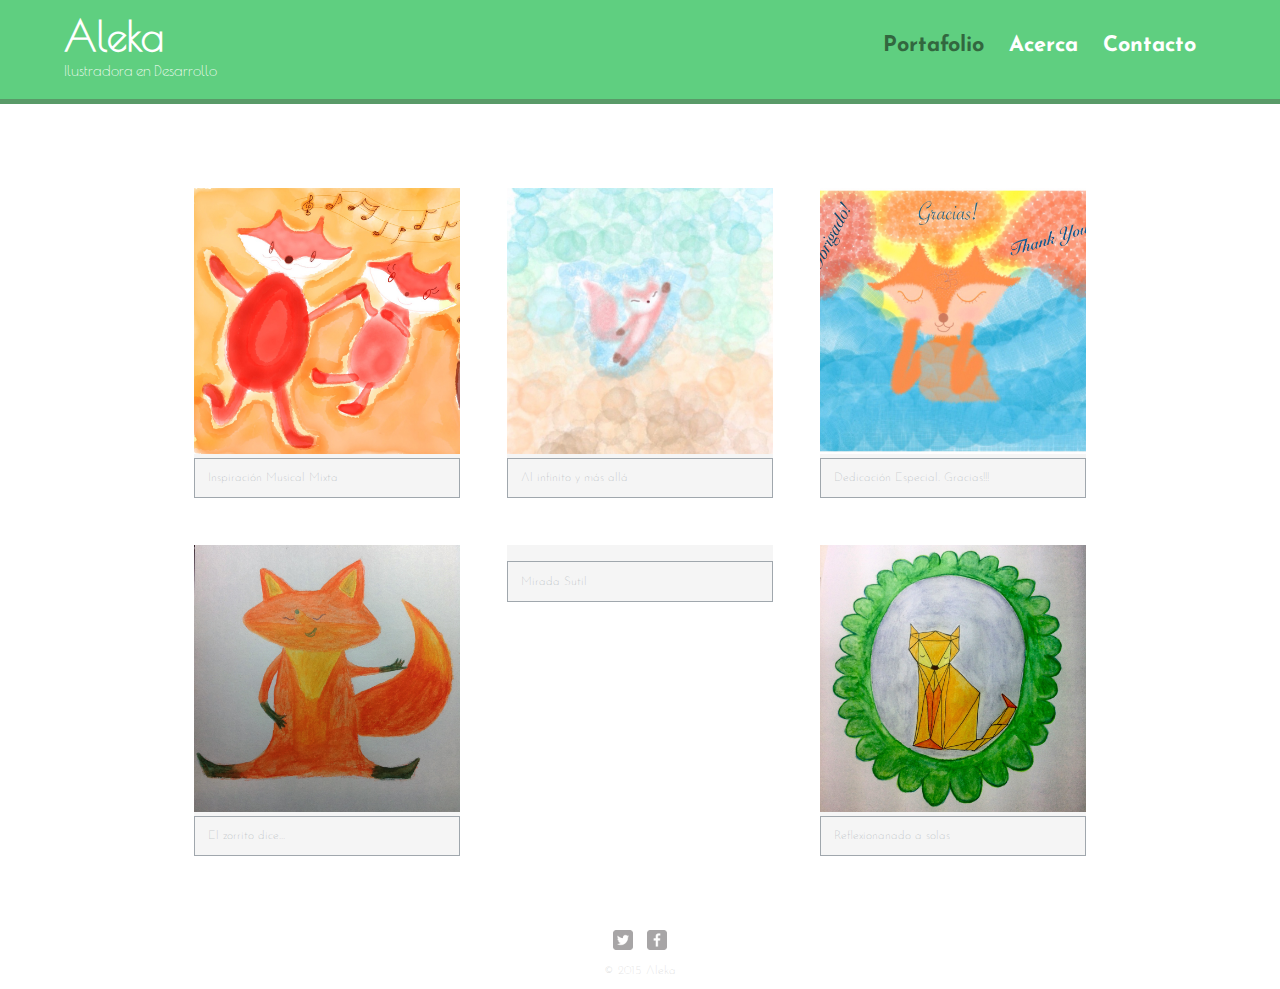
==== index.html @ fcf1d80f "Subo todo" ====
<!DOCTYPE html>
<html>
	<head>
		<meta charset="utf-8">
		<title>Aleka | Ilustradora en Desarrollo</title>
		<link rel="stylesheet" href="css/normalize.css">
		<link href='http://fonts.googleapis.com/css?family=Poiret+One%7CJosefin+Sans:300,400,600,700' rel='stylesheet' type='text/css'>
		<link rel="stylesheet" href="css/main.css">
		<link rel="stylesheet" href="css/responsive.css">
		<meta name="viewport" content="width=device-width, initial-scale=1.0">
	</head>
	<body>
		<header>
			<a href="index.html" id="logo">
				<h1>Aleka</h1>
				<h2>Ilustradora en Desarrollo</h2>
			</a>
			<nav>
				<ul>
					<li><a href="index.html" class="selected">Portafolio</a></li>
					<li><a href="about.html">Acerca</a></li>
					<li><a href="contact.html">Contacto</a></li>
				</ul>
			</nav>
		</header>
		<div id="wrapper">
			<section>
				<ul id="gallery">
					<li>
						<a href="img/image_01.jpg">
							<img src="img/image_01.jpg" alt="">
							<p>Inspiración Musical Mixta</p>
						</a>
					</li>
					<li>
						<a href="img/image_02.jpg">
							<img src="img/image_02.jpg" alt="">
							<p>Al infinito y más allá</p>
						</a>
					</li>
					<li>
						<a href="img/image_03.jpg">
							<img src="img/image_03.jpg" alt="">
							<p>Dedicación Especial. Gracias!!!</p>
						</a>
					</li>
					<li>
						<a href="img/image_04.jpg">
							<img src="img/image_04.jpg" alt="">
							<p>El zorrito dice...</p>
						</a>
					</li>
					<li>
						<a href="img/image_05.jpg">
							<img src="img/image_05.jpg" alt="">
							<p>Mirada Sutil</p>
						</a>
					</li>
					<li>
						<a href="img/image_06.jpg">
							<img src="img/image_06.jpg" alt="">
							<p>Reflexionanado a solas</p>
						</a>
					</li>
				</ul>
			</section>
			<footer>
				<a href="http://twitter.com/vi_aleka">
					<img src="img/twitter-wrap.png" alt="Twitter Logo" class="social-icon">
				</a>
				<a href="http://facebook.com/alekaincolors">
					<img src="img/facebook-wrap.png" alt="Facebook Logo" class="social-icon">
				</a>
				<p>&copy; 2015 Aleka</p>
			</footer>
		</div>
	</body>
</html>
---- css/main.css ----
/**********************************
COMMENTS GENERAL
***********************************/

/*
margin
0 => top and bottom
auto => left and right


ID Selectors => # 
Type Selectors => a, header 
Descendant Selectors => nav a 
Pseudo-Class => nav a:visited , nav a:hover
*/



/**********************************
GENERAL
***********************************/

body {
	font-family: 'Josefin Sans', sans-serif;
	font-weight: lighter;
}

#wrapper {
	max-width: 940px;
	margin: 0 auto;
	padding: 0 5%;
}

a {
  text-decoration: none;
}

img {
	max-width: 100%;
}

h3 {
	margin: 0 0 1em 0;
}



/**********************************
HEADING
***********************************/

header {
	float: left;
	margin: 0 0 30px 0;
	padding: 5px 0 0 0;
	width: 100%;
}

#logo {
	text-align: center;
	margin: 0;
}

h1 {
	font-family: 'Poiret One', sans-serif;
	margin: 15px 0;
	font-size: 1.75em;
	font-weight: bold;
	line-height: 0.8em;
}

h2 {
	font-family: 'Poiret One', sans-serif;
	font-size: 0.95em;
	margin: -5px 0 0;
	font-weight: 500;
}



/**********************************
NAVIGATION
***********************************/

nav {
	text-align: center;
	padding: 10px 0;
	margin: 20px 0 0;
}

nav ul {
	list-style: none;
	margin: 0 10px;
	padding: 0;
}

nav li {
	display: inline-block;
}

nav a {
	font-size: 1.20em;
	font-weight: 800;
	padding: 15px 10px;
}



/**********************************
FOOTER
***********************************/

footer {
	font-size: 0.75em;
	text-align: center;
	clear: both;
	padding-top: 50px;
	color: #ccc;
}

.social-icon {
	width: 20px;
	height: 20px;
	margin: 0 5px;
}



/**********************************
PAGE: PORTFOLIO
***********************************/

#gallery {
	margin: 0;
	padding: 0;
	list-style: none;
}


#gallery li {
	float: left;
	width: 45%;
	margin: 2.5%;
	background-color: #f5f5f5;
	color: #bdc3c7;
}

#gallery li a p {
  margin: 0;
  padding: 5%;
  font-size: 0.75em;
  color: #A0A7AD;
  border: #39ADD1;
  border-style: double;
}



/**********************************
PAGE: ABOUT
***********************************/

.profile-photo{
	clear: both;
	display: block;
	max-width: 200px;
	margin: 0 auto 30px;
	border-radius: 70%
}



/**********************************
PAGE: CONTACT
***********************************/

.contact-info {
	list-style: none;
	padding: 0;
	margin: 0;
	font-size: 0.9em;
}

.contact-info a {
	display: block;
	min-height: 20px;
	background-repeat: no-repeat;
	background-size: 20px 20px;
	padding: 0 0 0 30px;
	margin: 0 0 10px;
}

.contact-info li.phone a {
	background-image: url('../img/phone.png');
}

.contact-info li.mail a {
	background-image: url('../img/mail.png');
}

.contact-info li.twitter a {
	background-image: url('../img/twitter.png');
}



/**********************************
COLORS
***********************************/

/* Site body */
body {
	background-color: #fff;
	color: #999;
}

/* Green Header */
header {
	background:#5fcf80;
  	border-color: #599a68;
}

/* Nav background on mobile */
nav {
	background: #5fcf80;
}

/* Logo Text */
h1, h2 {
	color: white;
}

/* Links */
a {
	color: #39ADD1;
}

/* Nav link */
nav a, nav a:visited {
	color: #fff;
}

/* Selected Nav link */
nav a.selected, nav a:hover{
	color: #32673f;
}
---- css/responsive.css ----
@media screen and (min-width: 320px) {

	/**********************************
  PAGE: PORTFOLIO
  ***********************************/

	#gallery li a p {
	  	/*
	  	border-style: solid;
	  	border-width: thin;
	  	*/
	  	border: 1px double;
	}

}


@media screen and (min-width: 480px) {

	/**********************************
  TWO COLUMN LAYOUT / PAGE: CONTACT
  ***********************************/

	#primary {
		width: 50%;
		float: left;
	}

	#secondary {
		width: 40%;
		float: right;
	}



	/**********************************
	3 * 5 = 15
	100% - 15% = 85%
	85 / 3 = 28.333333333
	***********************************/

	/**********************************
  PAGE: PORTFOLIO
  ***********************************/

	#gallery li {
		width: 28.3333%;
	}


	#gallery li:nth-child(3n+1) {
    clear: left;
  }
  
  /*
	#gallery li a p {
	  	border-style: double;
	}
	*/



  /**********************************
  PAGE: ABOUT
  ***********************************/

  .profile-photo {
    float: left;
    margin: 0 5% 80px 0;
  }
  
}


@media screen and (min-width: 660px) {

/**********************************
  HEADER
  ***********************************/

  nav {
    background: none;
    float: right;
    font-size: 1.125em;
    margin-right: 5%;
    text-align: right;
    width: 45%;
  }
  
  #logo {
    float: left;
    margin-left: 5%;
    text-align: left;
    width: 45%;
  }
  
  h1 {
    font-size: 2.5em;
  }
  
  h2 {
    font-size: 0.925em;
    margin-bottom: 20px;
  }
  
  header {
    border-bottom: 5px solid #599a68;
    margin-bottom: 60px;
  }
  
}
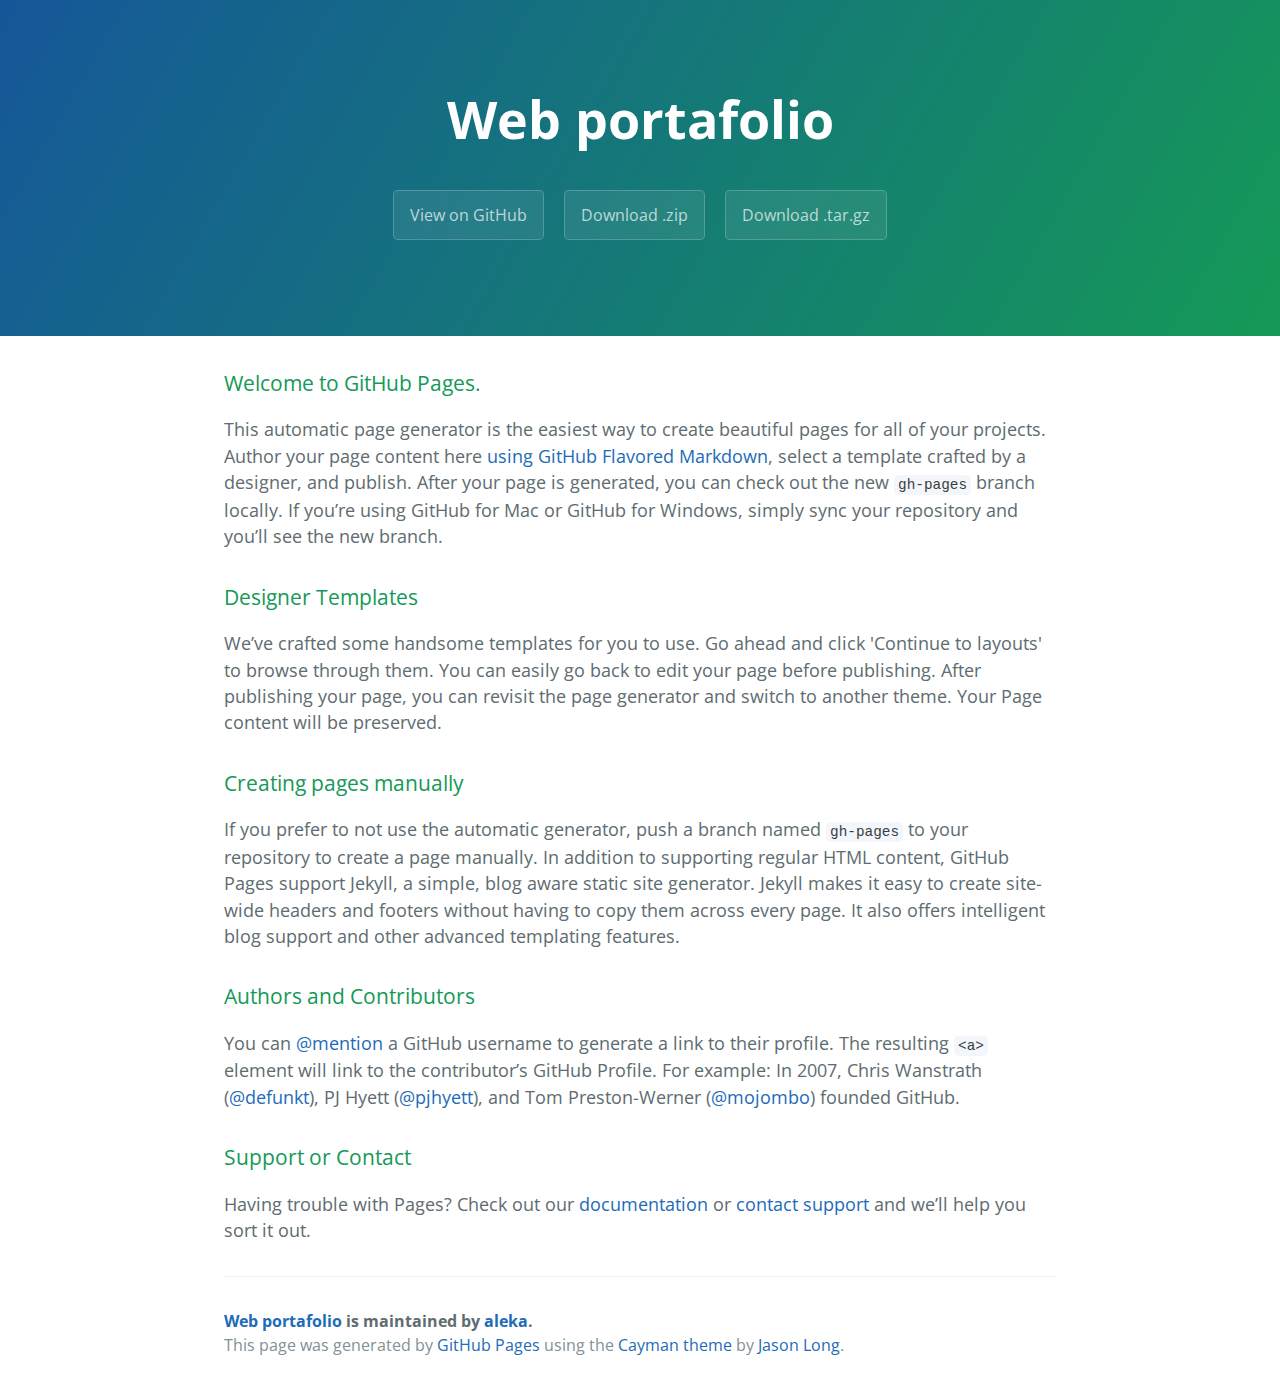
==== commit 3ba984da: "Create gh-pages branch via GitHub" ====
--- a/index.html
+++ b/index.html
@@ -1,78 +1,57 @@
 <!DOCTYPE html>
-<html>
-	<head>
-		<meta charset="utf-8">
-		<title>Aleka | Ilustradora en Desarrollo</title>
-		<link rel="stylesheet" href="css/normalize.css">
-		<link href='http://fonts.googleapis.com/css?family=Poiret+One%7CJosefin+Sans:300,400,600,700' rel='stylesheet' type='text/css'>
-		<link rel="stylesheet" href="css/main.css">
-		<link rel="stylesheet" href="css/responsive.css">
-		<meta name="viewport" content="width=device-width, initial-scale=1.0">
-	</head>
-	<body>
-		<header>
-			<a href="index.html" id="logo">
-				<h1>Aleka</h1>
-				<h2>Ilustradora en Desarrollo</h2>
-			</a>
-			<nav>
-				<ul>
-					<li><a href="index.html" class="selected">Portafolio</a></li>
-					<li><a href="about.html">Acerca</a></li>
-					<li><a href="contact.html">Contacto</a></li>
-				</ul>
-			</nav>
-		</header>
-		<div id="wrapper">
-			<section>
-				<ul id="gallery">
-					<li>
-						<a href="img/image_01.jpg">
-							<img src="img/image_01.jpg" alt="">
-							<p>Inspiración Musical Mixta</p>
-						</a>
-					</li>
-					<li>
-						<a href="img/image_02.jpg">
-							<img src="img/image_02.jpg" alt="">
-							<p>Al infinito y más allá</p>
-						</a>
-					</li>
-					<li>
-						<a href="img/image_03.jpg">
-							<img src="img/image_03.jpg" alt="">
-							<p>Dedicación Especial. Gracias!!!</p>
-						</a>
-					</li>
-					<li>
-						<a href="img/image_04.jpg">
-							<img src="img/image_04.jpg" alt="">
-							<p>El zorrito dice...</p>
-						</a>
-					</li>
-					<li>
-						<a href="img/image_05.jpg">
-							<img src="img/image_05.jpg" alt="">
-							<p>Mirada Sutil</p>
-						</a>
-					</li>
-					<li>
-						<a href="img/image_06.jpg">
-							<img src="img/image_06.jpg" alt="">
-							<p>Reflexionanado a solas</p>
-						</a>
-					</li>
-				</ul>
-			</section>
-			<footer>
-				<a href="http://twitter.com/vi_aleka">
-					<img src="img/twitter-wrap.png" alt="Twitter Logo" class="social-icon">
-				</a>
-				<a href="http://facebook.com/alekaincolors">
-					<img src="img/facebook-wrap.png" alt="Facebook Logo" class="social-icon">
-				</a>
-				<p>&copy; 2015 Aleka</p>
-			</footer>
-		</div>
-	</body>
-</html>+<html lang="en-us">
+  <head>
+    <meta charset="UTF-8">
+    <title>Web portafolio by aleka</title>
+    <meta name="viewport" content="width=device-width, initial-scale=1">
+    <link rel="stylesheet" type="text/css" href="stylesheets/normalize.css" media="screen">
+    <link href='https://fonts.googleapis.com/css?family=Open+Sans:400,700' rel='stylesheet' type='text/css'>
+    <link rel="stylesheet" type="text/css" href="stylesheets/stylesheet.css" media="screen">
+    <link rel="stylesheet" type="text/css" href="stylesheets/github-light.css" media="screen">
+  </head>
+  <body>
+    <section class="page-header">
+      <h1 class="project-name">Web portafolio</h1>
+      <h2 class="project-tagline"></h2>
+      <a href="https://github.com/aleka/Web_Portafolio" class="btn">View on GitHub</a>
+      <a href="https://github.com/aleka/Web_Portafolio/zipball/master" class="btn">Download .zip</a>
+      <a href="https://github.com/aleka/Web_Portafolio/tarball/master" class="btn">Download .tar.gz</a>
+    </section>
+
+    <section class="main-content">
+      <h3>
+<a id="welcome-to-github-pages" class="anchor" href="#welcome-to-github-pages" aria-hidden="true"><span class="octicon octicon-link"></span></a>Welcome to GitHub Pages.</h3>
+
+<p>This automatic page generator is the easiest way to create beautiful pages for all of your projects. Author your page content here <a href="https://guides.github.com/features/mastering-markdown/">using GitHub Flavored Markdown</a>, select a template crafted by a designer, and publish. After your page is generated, you can check out the new <code>gh-pages</code> branch locally. If you’re using GitHub for Mac or GitHub for Windows, simply sync your repository and you’ll see the new branch.</p>
+
+<h3>
+<a id="designer-templates" class="anchor" href="#designer-templates" aria-hidden="true"><span class="octicon octicon-link"></span></a>Designer Templates</h3>
+
+<p>We’ve crafted some handsome templates for you to use. Go ahead and click 'Continue to layouts' to browse through them. You can easily go back to edit your page before publishing. After publishing your page, you can revisit the page generator and switch to another theme. Your Page content will be preserved.</p>
+
+<h3>
+<a id="creating-pages-manually" class="anchor" href="#creating-pages-manually" aria-hidden="true"><span class="octicon octicon-link"></span></a>Creating pages manually</h3>
+
+<p>If you prefer to not use the automatic generator, push a branch named <code>gh-pages</code> to your repository to create a page manually. In addition to supporting regular HTML content, GitHub Pages support Jekyll, a simple, blog aware static site generator. Jekyll makes it easy to create site-wide headers and footers without having to copy them across every page. It also offers intelligent blog support and other advanced templating features.</p>
+
+<h3>
+<a id="authors-and-contributors" class="anchor" href="#authors-and-contributors" aria-hidden="true"><span class="octicon octicon-link"></span></a>Authors and Contributors</h3>
+
+<p>You can <a href="https://github.com/blog/821" class="user-mention">@mention</a> a GitHub username to generate a link to their profile. The resulting <code>&lt;a&gt;</code> element will link to the contributor’s GitHub Profile. For example: In 2007, Chris Wanstrath (<a href="https://github.com/defunkt" class="user-mention">@defunkt</a>), PJ Hyett (<a href="https://github.com/pjhyett" class="user-mention">@pjhyett</a>), and Tom Preston-Werner (<a href="https://github.com/mojombo" class="user-mention">@mojombo</a>) founded GitHub.</p>
+
+<h3>
+<a id="support-or-contact" class="anchor" href="#support-or-contact" aria-hidden="true"><span class="octicon octicon-link"></span></a>Support or Contact</h3>
+
+<p>Having trouble with Pages? Check out our <a href="https://help.github.com/pages">documentation</a> or <a href="https://github.com/contact">contact support</a> and we’ll help you sort it out.</p>
+
+      <footer class="site-footer">
+        <span class="site-footer-owner"><a href="https://github.com/aleka/Web_Portafolio">Web portafolio</a> is maintained by <a href="https://github.com/aleka">aleka</a>.</span>
+
+        <span class="site-footer-credits">This page was generated by <a href="https://pages.github.com">GitHub Pages</a> using the <a href="https://github.com/jasonlong/cayman-theme">Cayman theme</a> by <a href="https://twitter.com/jasonlong">Jason Long</a>.</span>
+      </footer>
+
+    </section>
+
+  
+  </body>
+</html>
--- a/stylesheets/stylesheet.css
+++ b/stylesheets/stylesheet.css
@@ -0,0 +1,245 @@
+* {
+  box-sizing: border-box; }
+
+body {
+  padding: 0;
+  margin: 0;
+  font-family: "Open Sans", "Helvetica Neue", Helvetica, Arial, sans-serif;
+  font-size: 16px;
+  line-height: 1.5;
+  color: #606c71; }
+
+a {
+  color: #1e6bb8;
+  text-decoration: none; }
+  a:hover {
+    text-decoration: underline; }
+
+.btn {
+  display: inline-block;
+  margin-bottom: 1rem;
+  color: rgba(255, 255, 255, 0.7);
+  background-color: rgba(255, 255, 255, 0.08);
+  border-color: rgba(255, 255, 255, 0.2);
+  border-style: solid;
+  border-width: 1px;
+  border-radius: 0.3rem;
+  transition: color 0.2s, background-color 0.2s, border-color 0.2s; }
+  .btn + .btn {
+    margin-left: 1rem; }
+
+.btn:hover {
+  color: rgba(255, 255, 255, 0.8);
+  text-decoration: none;
+  background-color: rgba(255, 255, 255, 0.2);
+  border-color: rgba(255, 255, 255, 0.3); }
+
+@media screen and (min-width: 64em) {
+  .btn {
+    padding: 0.75rem 1rem; } }
+
+@media screen and (min-width: 42em) and (max-width: 64em) {
+  .btn {
+    padding: 0.6rem 0.9rem;
+    font-size: 0.9rem; } }
+
+@media screen and (max-width: 42em) {
+  .btn {
+    display: block;
+    width: 100%;
+    padding: 0.75rem;
+    font-size: 0.9rem; }
+    .btn + .btn {
+      margin-top: 1rem;
+      margin-left: 0; } }
+
+.page-header {
+  color: #fff;
+  text-align: center;
+  background-color: #159957;
+  background-image: linear-gradient(120deg, #155799, #159957); }
+
+@media screen and (min-width: 64em) {
+  .page-header {
+    padding: 5rem 6rem; } }
+
+@media screen and (min-width: 42em) and (max-width: 64em) {
+  .page-header {
+    padding: 3rem 4rem; } }
+
+@media screen and (max-width: 42em) {
+  .page-header {
+    padding: 2rem 1rem; } }
+
+.project-name {
+  margin-top: 0;
+  margin-bottom: 0.1rem; }
+
+@media screen and (min-width: 64em) {
+  .project-name {
+    font-size: 3.25rem; } }
+
+@media screen and (min-width: 42em) and (max-width: 64em) {
+  .project-name {
+    font-size: 2.25rem; } }
+
+@media screen and (max-width: 42em) {
+  .project-name {
+    font-size: 1.75rem; } }
+
+.project-tagline {
+  margin-bottom: 2rem;
+  font-weight: normal;
+  opacity: 0.7; }
+
+@media screen and (min-width: 64em) {
+  .project-tagline {
+    font-size: 1.25rem; } }
+
+@media screen and (min-width: 42em) and (max-width: 64em) {
+  .project-tagline {
+    font-size: 1.15rem; } }
+
+@media screen and (max-width: 42em) {
+  .project-tagline {
+    font-size: 1rem; } }
+
+.main-content :first-child {
+  margin-top: 0; }
+.main-content img {
+  max-width: 100%; }
+.main-content h1, .main-content h2, .main-content h3, .main-content h4, .main-content h5, .main-content h6 {
+  margin-top: 2rem;
+  margin-bottom: 1rem;
+  font-weight: normal;
+  color: #159957; }
+.main-content p {
+  margin-bottom: 1em; }
+.main-content code {
+  padding: 2px 4px;
+  font-family: Consolas, "Liberation Mono", Menlo, Courier, monospace;
+  font-size: 0.9rem;
+  color: #383e41;
+  background-color: #f3f6fa;
+  border-radius: 0.3rem; }
+.main-content pre {
+  padding: 0.8rem;
+  margin-top: 0;
+  margin-bottom: 1rem;
+  font: 1rem Consolas, "Liberation Mono", Menlo, Courier, monospace;
+  color: #567482;
+  word-wrap: normal;
+  background-color: #f3f6fa;
+  border: solid 1px #dce6f0;
+  border-radius: 0.3rem; }
+  .main-content pre > code {
+    padding: 0;
+    margin: 0;
+    font-size: 0.9rem;
+    color: #567482;
+    word-break: normal;
+    white-space: pre;
+    background: transparent;
+    border: 0; }
+.main-content .highlight {
+  margin-bottom: 1rem; }
+  .main-content .highlight pre {
+    margin-bottom: 0;
+    word-break: normal; }
+.main-content .highlight pre, .main-content pre {
+  padding: 0.8rem;
+  overflow: auto;
+  font-size: 0.9rem;
+  line-height: 1.45;
+  border-radius: 0.3rem; }
+.main-content pre code, .main-content pre tt {
+  display: inline;
+  max-width: initial;
+  padding: 0;
+  margin: 0;
+  overflow: initial;
+  line-height: inherit;
+  word-wrap: normal;
+  background-color: transparent;
+  border: 0; }
+  .main-content pre code:before, .main-content pre code:after, .main-content pre tt:before, .main-content pre tt:after {
+    content: normal; }
+.main-content ul, .main-content ol {
+  margin-top: 0; }
+.main-content blockquote {
+  padding: 0 1rem;
+  margin-left: 0;
+  color: #819198;
+  border-left: 0.3rem solid #dce6f0; }
+  .main-content blockquote > :first-child {
+    margin-top: 0; }
+  .main-content blockquote > :last-child {
+    margin-bottom: 0; }
+.main-content table {
+  display: block;
+  width: 100%;
+  overflow: auto;
+  word-break: normal;
+  word-break: keep-all; }
+  .main-content table th {
+    font-weight: bold; }
+  .main-content table th, .main-content table td {
+    padding: 0.5rem 1rem;
+    border: 1px solid #e9ebec; }
+.main-content dl {
+  padding: 0; }
+  .main-content dl dt {
+    padding: 0;
+    margin-top: 1rem;
+    font-size: 1rem;
+    font-weight: bold; }
+  .main-content dl dd {
+    padding: 0;
+    margin-bottom: 1rem; }
+.main-content hr {
+  height: 2px;
+  padding: 0;
+  margin: 1rem 0;
+  background-color: #eff0f1;
+  border: 0; }
+
+@media screen and (min-width: 64em) {
+  .main-content {
+    max-width: 64rem;
+    padding: 2rem 6rem;
+    margin: 0 auto;
+    font-size: 1.1rem; } }
+
+@media screen and (min-width: 42em) and (max-width: 64em) {
+  .main-content {
+    padding: 2rem 4rem;
+    font-size: 1.1rem; } }
+
+@media screen and (max-width: 42em) {
+  .main-content {
+    padding: 2rem 1rem;
+    font-size: 1rem; } }
+
+.site-footer {
+  padding-top: 2rem;
+  margin-top: 2rem;
+  border-top: solid 1px #eff0f1; }
+
+.site-footer-owner {
+  display: block;
+  font-weight: bold; }
+
+.site-footer-credits {
+  color: #819198; }
+
+@media screen and (min-width: 64em) {
+  .site-footer {
+    font-size: 1rem; } }
+
+@media screen and (min-width: 42em) and (max-width: 64em) {
+  .site-footer {
+    font-size: 1rem; } }
+
+@media screen and (max-width: 42em) {
+  .site-footer {
+    font-size: 0.9rem; } }
--- a/stylesheets/github-light.css
+++ b/stylesheets/github-light.css
@@ -0,0 +1,116 @@
+/*
+   Copyright 2014 GitHub Inc.
+
+   Licensed under the Apache License, Version 2.0 (the "License");
+   you may not use this file except in compliance with the License.
+   You may obtain a copy of the License at
+
+       http://www.apache.org/licenses/LICENSE-2.0
+
+   Unless required by applicable law or agreed to in writing, software
+   distributed under the License is distributed on an "AS IS" BASIS,
+   WITHOUT WARRANTIES OR CONDITIONS OF ANY KIND, either express or implied.
+   See the License for the specific language governing permissions and
+   limitations under the License.
+
+*/
+
+.pl-c /* comment */ {
+  color: #969896;
+}
+
+.pl-c1      /* constant, markup.raw, meta.diff.header, meta.module-reference, meta.property-name, support, support.constant, support.variable, variable.other.constant */,
+.pl-s .pl-v /* string variable */ {
+  color: #0086b3;
+}
+
+.pl-e  /* entity */,
+.pl-en /* entity.name */ {
+  color: #795da3;
+}
+
+.pl-s .pl-s1 /* string source */,
+.pl-smi      /* storage.modifier.import, storage.modifier.package, storage.type.java, variable.other, variable.parameter.function */ {
+  color: #333;
+}
+
+.pl-ent /* entity.name.tag */ {
+  color: #63a35c;
+}
+
+.pl-k /* keyword, storage, storage.type */ {
+  color: #a71d5d;
+}
+
+.pl-pds              /* punctuation.definition.string, string.regexp.character-class */,
+.pl-s                /* string */,
+.pl-s .pl-pse .pl-s1 /* string punctuation.section.embedded source */,
+.pl-sr               /* string.regexp */,
+.pl-sr .pl-cce       /* string.regexp constant.character.escape */,
+.pl-sr .pl-sra       /* string.regexp string.regexp.arbitrary-repitition */,
+.pl-sr .pl-sre       /* string.regexp source.ruby.embedded */ {
+  color: #183691;
+}
+
+.pl-v /* variable */ {
+  color: #ed6a43;
+}
+
+.pl-id /* invalid.deprecated */ {
+  color: #b52a1d;
+}
+
+.pl-ii /* invalid.illegal */ {
+  background-color: #b52a1d;
+  color: #f8f8f8;
+}
+
+.pl-sr .pl-cce /* string.regexp constant.character.escape */ {
+  color: #63a35c;
+  font-weight: bold;
+}
+
+.pl-ml /* markup.list */ {
+  color: #693a17;
+}
+
+.pl-mh        /* markup.heading */,
+.pl-mh .pl-en /* markup.heading entity.name */,
+.pl-ms        /* meta.separator */ {
+  color: #1d3e81;
+  font-weight: bold;
+}
+
+.pl-mq /* markup.quote */ {
+  color: #008080;
+}
+
+.pl-mi /* markup.italic */ {
+  color: #333;
+  font-style: italic;
+}
+
+.pl-mb /* markup.bold */ {
+  color: #333;
+  font-weight: bold;
+}
+
+.pl-md /* markup.deleted, meta.diff.header.from-file */ {
+  background-color: #ffecec;
+  color: #bd2c00;
+}
+
+.pl-mi1 /* markup.inserted, meta.diff.header.to-file */ {
+  background-color: #eaffea;
+  color: #55a532;
+}
+
+.pl-mdr /* meta.diff.range */ {
+  color: #795da3;
+  font-weight: bold;
+}
+
+.pl-mo /* meta.output */ {
+  color: #1d3e81;
+}
+
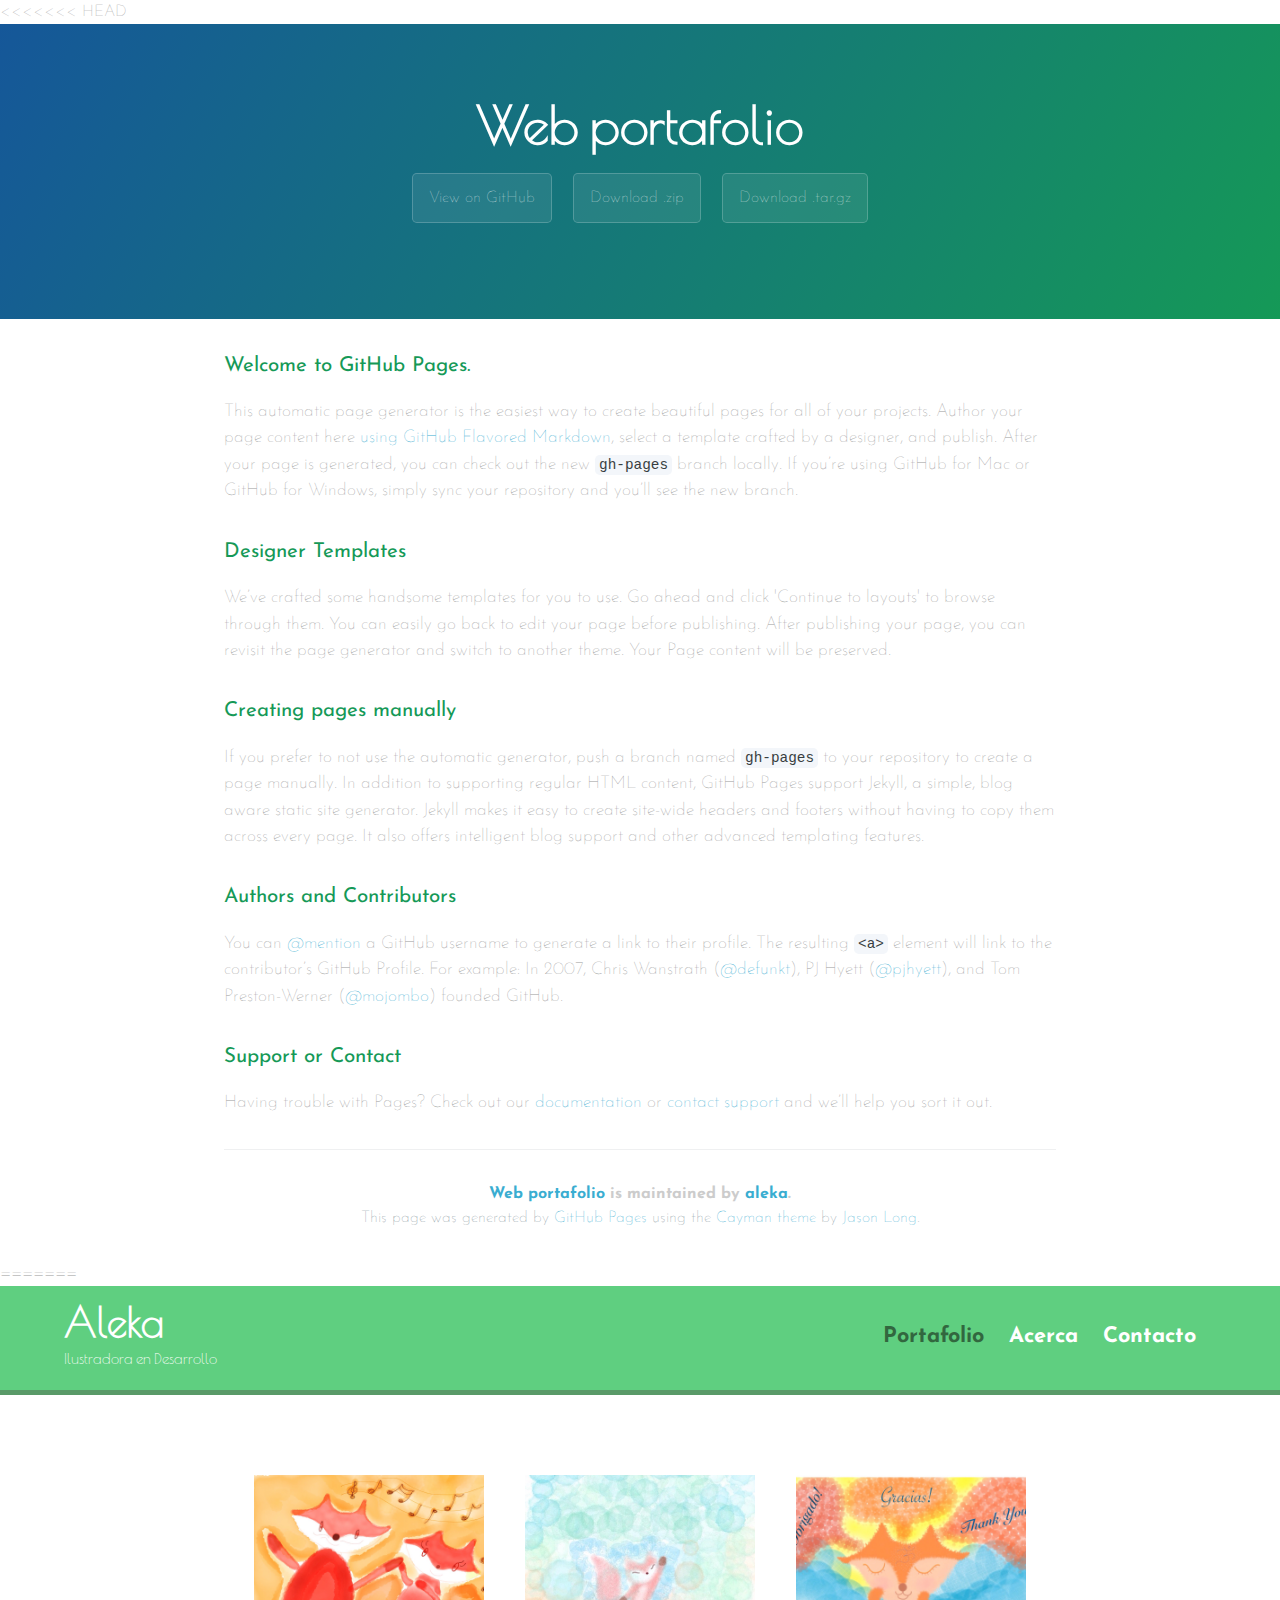
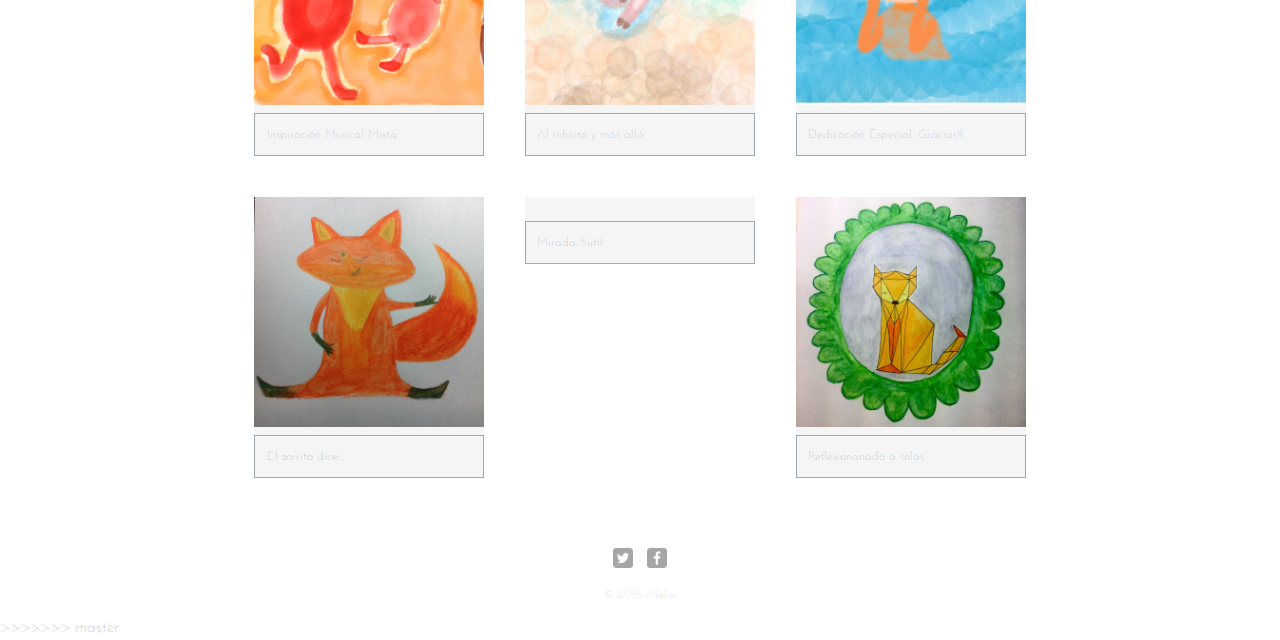
==== commit adca7d55: "Merge branch 'master' into gh-pages" ====
--- a/index.html
+++ b/index.html
@@ -1,4 +1,5 @@
 <!DOCTYPE html>
+<<<<<<< HEAD
 <html lang="en-us">
   <head>
     <meta charset="UTF-8">
@@ -55,3 +56,82 @@
   
   </body>
 </html>
+=======
+<html>
+	<head>
+		<meta charset="utf-8">
+		<title>Aleka | Ilustradora en Desarrollo</title>
+		<link rel="stylesheet" href="css/normalize.css">
+		<link href='http://fonts.googleapis.com/css?family=Poiret+One%7CJosefin+Sans:300,400,600,700' rel='stylesheet' type='text/css'>
+		<link rel="stylesheet" href="css/main.css">
+		<link rel="stylesheet" href="css/responsive.css">
+		<meta name="viewport" content="width=device-width, initial-scale=1.0">
+	</head>
+	<body>
+		<header>
+			<a href="index.html" id="logo">
+				<h1>Aleka</h1>
+				<h2>Ilustradora en Desarrollo</h2>
+			</a>
+			<nav>
+				<ul>
+					<li><a href="index.html" class="selected">Portafolio</a></li>
+					<li><a href="about.html">Acerca</a></li>
+					<li><a href="contact.html">Contacto</a></li>
+				</ul>
+			</nav>
+		</header>
+		<div id="wrapper">
+			<section>
+				<ul id="gallery">
+					<li>
+						<a href="img/image_01.jpg">
+							<img src="img/image_01.jpg" alt="">
+							<p>Inspiración Musical Mixta</p>
+						</a>
+					</li>
+					<li>
+						<a href="img/image_02.jpg">
+							<img src="img/image_02.jpg" alt="">
+							<p>Al infinito y más allá</p>
+						</a>
+					</li>
+					<li>
+						<a href="img/image_03.jpg">
+							<img src="img/image_03.jpg" alt="">
+							<p>Dedicación Especial. Gracias!!!</p>
+						</a>
+					</li>
+					<li>
+						<a href="img/image_04.jpg">
+							<img src="img/image_04.jpg" alt="">
+							<p>El zorrito dice...</p>
+						</a>
+					</li>
+					<li>
+						<a href="img/image_05.jpg">
+							<img src="img/image_05.jpg" alt="">
+							<p>Mirada Sutil</p>
+						</a>
+					</li>
+					<li>
+						<a href="img/image_06.jpg">
+							<img src="img/image_06.jpg" alt="">
+							<p>Reflexionanado a solas</p>
+						</a>
+					</li>
+				</ul>
+			</section>
+			<footer>
+				<a href="http://twitter.com/vi_aleka">
+					<img src="img/twitter-wrap.png" alt="Twitter Logo" class="social-icon">
+				</a>
+				<a href="http://facebook.com/alekaincolors">
+					<img src="img/facebook-wrap.png" alt="Facebook Logo" class="social-icon">
+				</a>
+				<p>&copy; 2015 Aleka</p>
+			</footer>
+		</div>
+	</body>
+</html>
+>>>>>>> master
--- a/css/main.css
+++ b/css/main.css
@@ -0,0 +1,248 @@
+/**********************************
+COMMENTS GENERAL
+***********************************/
+
+/*
+margin
+0 => top and bottom
+auto => left and right
+
+
+ID Selectors => # 
+Type Selectors => a, header 
+Descendant Selectors => nav a 
+Pseudo-Class => nav a:visited , nav a:hover
+*/
+
+
+
+/**********************************
+GENERAL
+***********************************/
+
+body {
+	font-family: 'Josefin Sans', sans-serif;
+	font-weight: lighter;
+}
+
+#wrapper {
+	max-width: 940px;
+	margin: 0 auto;
+	padding: 0 5%;
+}
+
+a {
+  text-decoration: none;
+}
+
+img {
+	max-width: 100%;
+}
+
+h3 {
+	margin: 0 0 1em 0;
+}
+
+
+
+/**********************************
+HEADING
+***********************************/
+
+header {
+	float: left;
+	margin: 0 0 30px 0;
+	padding: 5px 0 0 0;
+	width: 100%;
+}
+
+#logo {
+	text-align: center;
+	margin: 0;
+}
+
+h1 {
+	font-family: 'Poiret One', sans-serif;
+	margin: 15px 0;
+	font-size: 1.75em;
+	font-weight: bold;
+	line-height: 0.8em;
+}
+
+h2 {
+	font-family: 'Poiret One', sans-serif;
+	font-size: 0.95em;
+	margin: -5px 0 0;
+	font-weight: 500;
+}
+
+
+
+/**********************************
+NAVIGATION
+***********************************/
+
+nav {
+	text-align: center;
+	padding: 10px 0;
+	margin: 20px 0 0;
+}
+
+nav ul {
+	list-style: none;
+	margin: 0 10px;
+	padding: 0;
+}
+
+nav li {
+	display: inline-block;
+}
+
+nav a {
+	font-size: 1.20em;
+	font-weight: 800;
+	padding: 15px 10px;
+}
+
+
+
+/**********************************
+FOOTER
+***********************************/
+
+footer {
+	font-size: 0.75em;
+	text-align: center;
+	clear: both;
+	padding-top: 50px;
+	color: #ccc;
+}
+
+.social-icon {
+	width: 20px;
+	height: 20px;
+	margin: 0 5px;
+}
+
+
+
+/**********************************
+PAGE: PORTFOLIO
+***********************************/
+
+#gallery {
+	margin: 0;
+	padding: 0;
+	list-style: none;
+}
+
+
+#gallery li {
+	float: left;
+	width: 45%;
+	margin: 2.5%;
+	background-color: #f5f5f5;
+	color: #bdc3c7;
+}
+
+#gallery li a p {
+  margin: 0;
+  padding: 5%;
+  font-size: 0.75em;
+  color: #A0A7AD;
+  border: #39ADD1;
+  border-style: double;
+}
+
+
+
+/**********************************
+PAGE: ABOUT
+***********************************/
+
+.profile-photo{
+	clear: both;
+	display: block;
+	max-width: 200px;
+	margin: 0 auto 30px;
+	border-radius: 70%
+}
+
+
+
+/**********************************
+PAGE: CONTACT
+***********************************/
+
+.contact-info {
+	list-style: none;
+	padding: 0;
+	margin: 0;
+	font-size: 0.9em;
+}
+
+.contact-info a {
+	display: block;
+	min-height: 20px;
+	background-repeat: no-repeat;
+	background-size: 20px 20px;
+	padding: 0 0 0 30px;
+	margin: 0 0 10px;
+}
+
+.contact-info li.phone a {
+	background-image: url('../img/phone.png');
+}
+
+.contact-info li.mail a {
+	background-image: url('../img/mail.png');
+}
+
+.contact-info li.twitter a {
+	background-image: url('../img/twitter.png');
+}
+
+
+
+/**********************************
+COLORS
+***********************************/
+
+/* Site body */
+body {
+	background-color: #fff;
+	color: #999;
+}
+
+/* Green Header */
+header {
+	background:#5fcf80;
+  	border-color: #599a68;
+}
+
+/* Nav background on mobile */
+nav {
+	background: #5fcf80;
+}
+
+/* Logo Text */
+h1, h2 {
+	color: white;
+}
+
+/* Links */
+a {
+	color: #39ADD1;
+}
+
+/* Nav link */
+nav a, nav a:visited {
+	color: #fff;
+}
+
+/* Selected Nav link */
+nav a.selected, nav a:hover{
+	color: #32673f;
+}
+
+
--- a/css/responsive.css
+++ b/css/responsive.css
@@ -0,0 +1,111 @@
+@media screen and (min-width: 320px) {
+
+	/**********************************
+  PAGE: PORTFOLIO
+  ***********************************/
+
+	#gallery li a p {
+	  	/*
+	  	border-style: solid;
+	  	border-width: thin;
+	  	*/
+	  	border: 1px double;
+	}
+
+}
+
+
+@media screen and (min-width: 480px) {
+
+	/**********************************
+  TWO COLUMN LAYOUT / PAGE: CONTACT
+  ***********************************/
+
+	#primary {
+		width: 50%;
+		float: left;
+	}
+
+	#secondary {
+		width: 40%;
+		float: right;
+	}
+
+
+
+	/**********************************
+	3 * 5 = 15
+	100% - 15% = 85%
+	85 / 3 = 28.333333333
+	***********************************/
+
+	/**********************************
+  PAGE: PORTFOLIO
+  ***********************************/
+
+	#gallery li {
+		width: 28.3333%;
+	}
+
+
+	#gallery li:nth-child(3n+1) {
+    clear: left;
+  }
+  
+  /*
+	#gallery li a p {
+	  	border-style: double;
+	}
+	*/
+
+
+
+  /**********************************
+  PAGE: ABOUT
+  ***********************************/
+
+  .profile-photo {
+    float: left;
+    margin: 0 5% 80px 0;
+  }
+  
+}
+
+
+@media screen and (min-width: 660px) {
+
+/**********************************
+  HEADER
+  ***********************************/
+
+  nav {
+    background: none;
+    float: right;
+    font-size: 1.125em;
+    margin-right: 5%;
+    text-align: right;
+    width: 45%;
+  }
+  
+  #logo {
+    float: left;
+    margin-left: 5%;
+    text-align: left;
+    width: 45%;
+  }
+  
+  h1 {
+    font-size: 2.5em;
+  }
+  
+  h2 {
+    font-size: 0.925em;
+    margin-bottom: 20px;
+  }
+  
+  header {
+    border-bottom: 5px solid #599a68;
+    margin-bottom: 60px;
+  }
+  
+}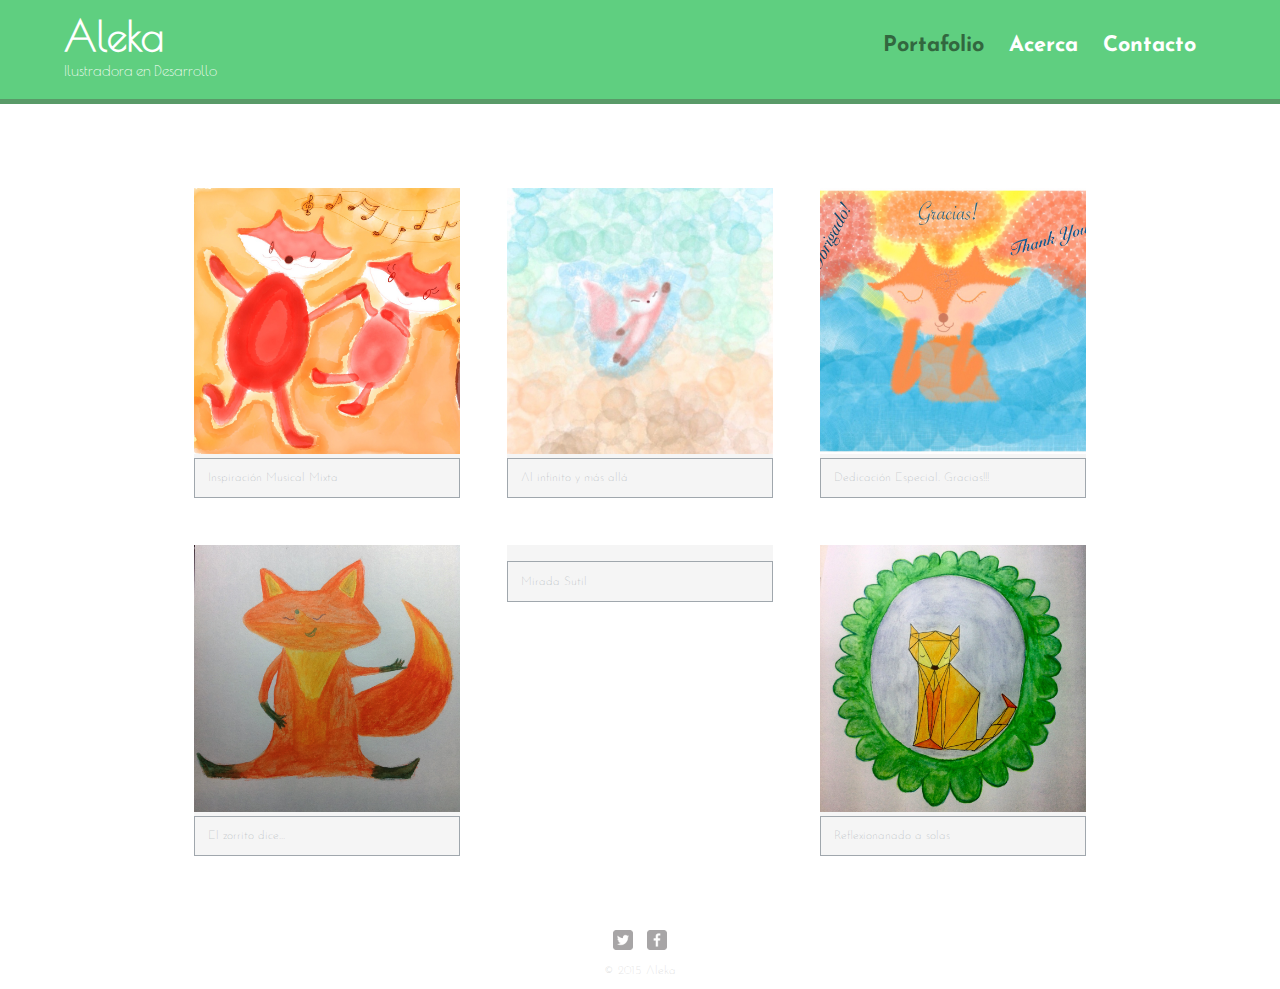
==== commit 27e31e7e: "Arreglo el index" ====
--- a/index.html
+++ b/index.html
@@ -1,68 +1,10 @@
 <!DOCTYPE html>
-<<<<<<< HEAD
-<html lang="en-us">
-  <head>
-    <meta charset="UTF-8">
-    <title>Web portafolio by aleka</title>
-    <meta name="viewport" content="width=device-width, initial-scale=1">
-    <link rel="stylesheet" type="text/css" href="stylesheets/normalize.css" media="screen">
-    <link href='https://fonts.googleapis.com/css?family=Open+Sans:400,700' rel='stylesheet' type='text/css'>
-    <link rel="stylesheet" type="text/css" href="stylesheets/stylesheet.css" media="screen">
-    <link rel="stylesheet" type="text/css" href="stylesheets/github-light.css" media="screen">
-  </head>
-  <body>
-    <section class="page-header">
-      <h1 class="project-name">Web portafolio</h1>
-      <h2 class="project-tagline"></h2>
-      <a href="https://github.com/aleka/Web_Portafolio" class="btn">View on GitHub</a>
-      <a href="https://github.com/aleka/Web_Portafolio/zipball/master" class="btn">Download .zip</a>
-      <a href="https://github.com/aleka/Web_Portafolio/tarball/master" class="btn">Download .tar.gz</a>
-    </section>
-
-    <section class="main-content">
-      <h3>
-<a id="welcome-to-github-pages" class="anchor" href="#welcome-to-github-pages" aria-hidden="true"><span class="octicon octicon-link"></span></a>Welcome to GitHub Pages.</h3>
-
-<p>This automatic page generator is the easiest way to create beautiful pages for all of your projects. Author your page content here <a href="https://guides.github.com/features/mastering-markdown/">using GitHub Flavored Markdown</a>, select a template crafted by a designer, and publish. After your page is generated, you can check out the new <code>gh-pages</code> branch locally. If you’re using GitHub for Mac or GitHub for Windows, simply sync your repository and you’ll see the new branch.</p>
-
-<h3>
-<a id="designer-templates" class="anchor" href="#designer-templates" aria-hidden="true"><span class="octicon octicon-link"></span></a>Designer Templates</h3>
-
-<p>We’ve crafted some handsome templates for you to use. Go ahead and click 'Continue to layouts' to browse through them. You can easily go back to edit your page before publishing. After publishing your page, you can revisit the page generator and switch to another theme. Your Page content will be preserved.</p>
-
-<h3>
-<a id="creating-pages-manually" class="anchor" href="#creating-pages-manually" aria-hidden="true"><span class="octicon octicon-link"></span></a>Creating pages manually</h3>
-
-<p>If you prefer to not use the automatic generator, push a branch named <code>gh-pages</code> to your repository to create a page manually. In addition to supporting regular HTML content, GitHub Pages support Jekyll, a simple, blog aware static site generator. Jekyll makes it easy to create site-wide headers and footers without having to copy them across every page. It also offers intelligent blog support and other advanced templating features.</p>
-
-<h3>
-<a id="authors-and-contributors" class="anchor" href="#authors-and-contributors" aria-hidden="true"><span class="octicon octicon-link"></span></a>Authors and Contributors</h3>
-
-<p>You can <a href="https://github.com/blog/821" class="user-mention">@mention</a> a GitHub username to generate a link to their profile. The resulting <code>&lt;a&gt;</code> element will link to the contributor’s GitHub Profile. For example: In 2007, Chris Wanstrath (<a href="https://github.com/defunkt" class="user-mention">@defunkt</a>), PJ Hyett (<a href="https://github.com/pjhyett" class="user-mention">@pjhyett</a>), and Tom Preston-Werner (<a href="https://github.com/mojombo" class="user-mention">@mojombo</a>) founded GitHub.</p>
-
-<h3>
-<a id="support-or-contact" class="anchor" href="#support-or-contact" aria-hidden="true"><span class="octicon octicon-link"></span></a>Support or Contact</h3>
-
-<p>Having trouble with Pages? Check out our <a href="https://help.github.com/pages">documentation</a> or <a href="https://github.com/contact">contact support</a> and we’ll help you sort it out.</p>
-
-      <footer class="site-footer">
-        <span class="site-footer-owner"><a href="https://github.com/aleka/Web_Portafolio">Web portafolio</a> is maintained by <a href="https://github.com/aleka">aleka</a>.</span>
-
-        <span class="site-footer-credits">This page was generated by <a href="https://pages.github.com">GitHub Pages</a> using the <a href="https://github.com/jasonlong/cayman-theme">Cayman theme</a> by <a href="https://twitter.com/jasonlong">Jason Long</a>.</span>
-      </footer>
-
-    </section>
-
-  
-  </body>
-</html>
-=======
-<html>
+<html lang="es">
 	<head>
 		<meta charset="utf-8">
 		<title>Aleka | Ilustradora en Desarrollo</title>
 		<link rel="stylesheet" href="css/normalize.css">
-		<link href='http://fonts.googleapis.com/css?family=Poiret+One%7CJosefin+Sans:300,400,600,700' rel='stylesheet' type='text/css'>
+		<link href="http://fonts.googleapis.com/css?family=Poiret+One%7CJosefin+Sans:300,400,600,700" rel="stylesheet" type="text/css">
 		<link rel="stylesheet" href="css/main.css">
 		<link rel="stylesheet" href="css/responsive.css">
 		<meta name="viewport" content="width=device-width, initial-scale=1.0">
@@ -134,4 +76,3 @@
 		</div>
 	</body>
 </html>
->>>>>>> master
